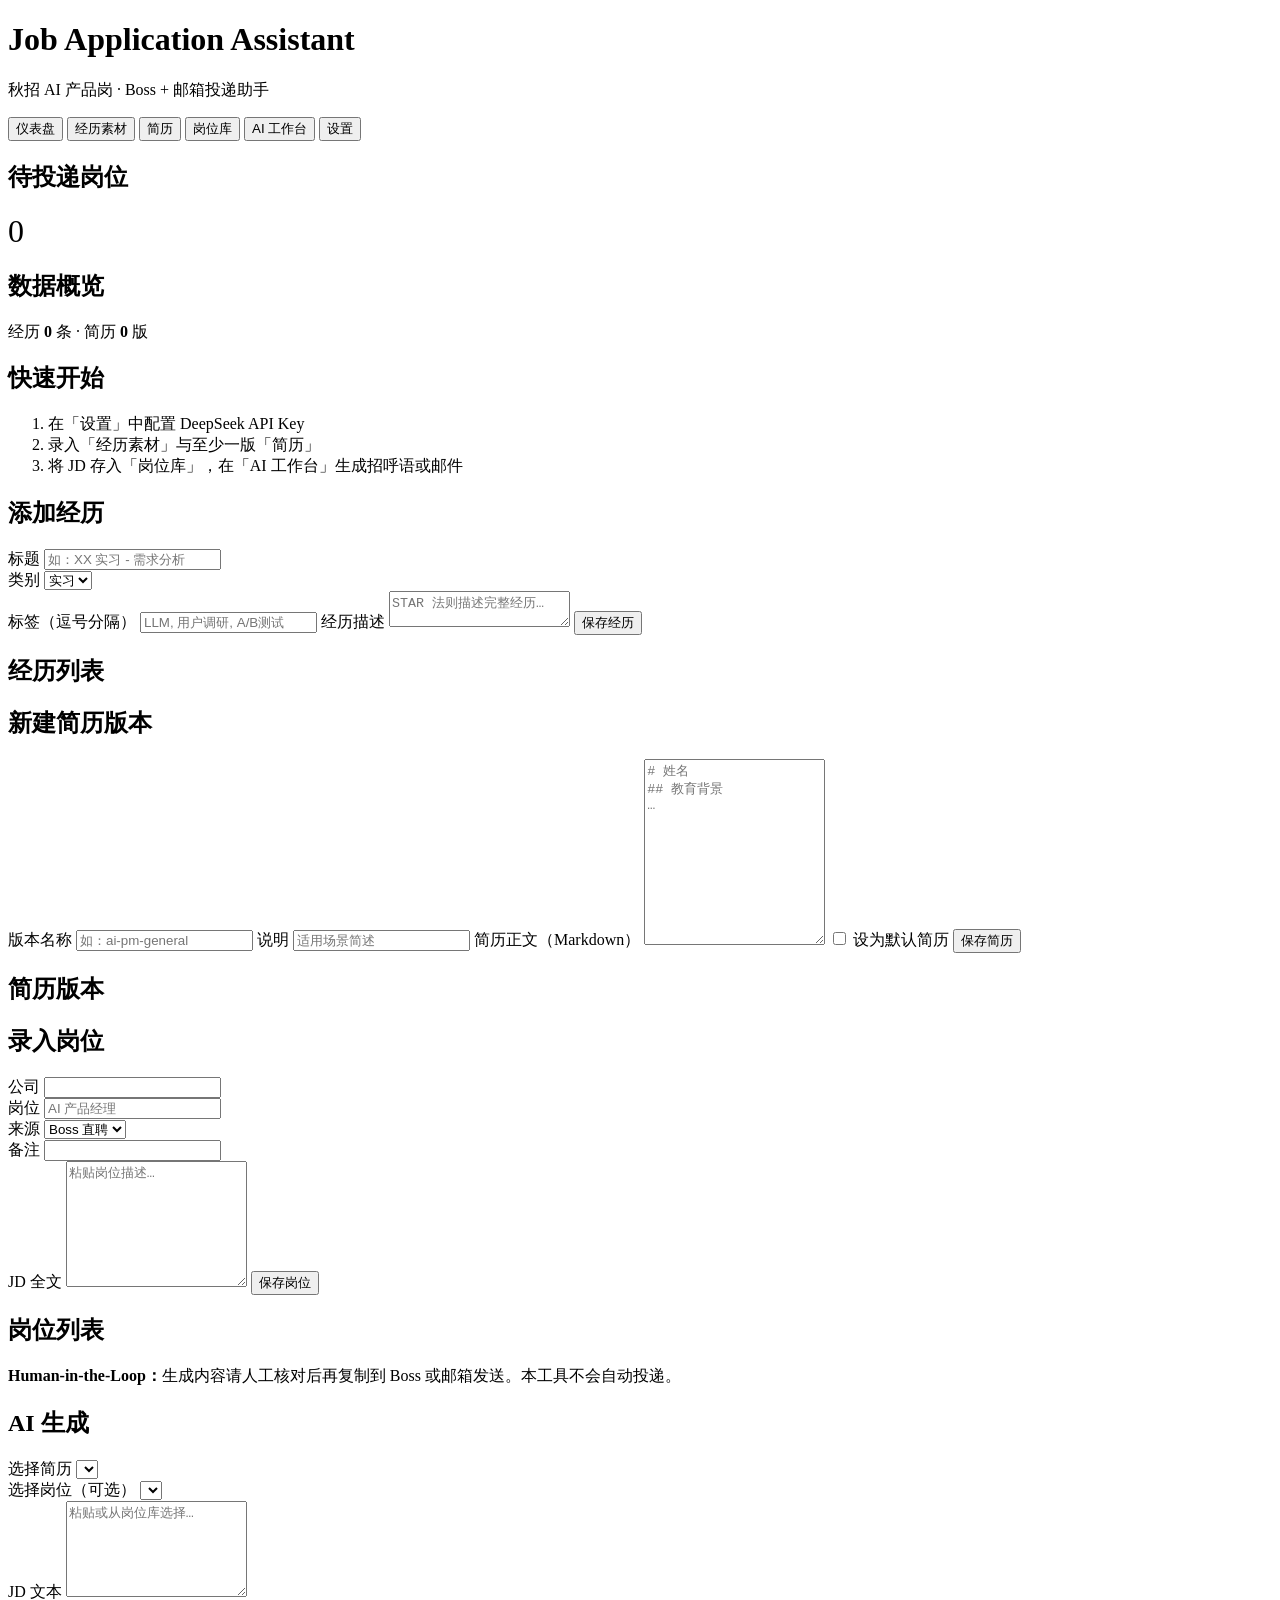
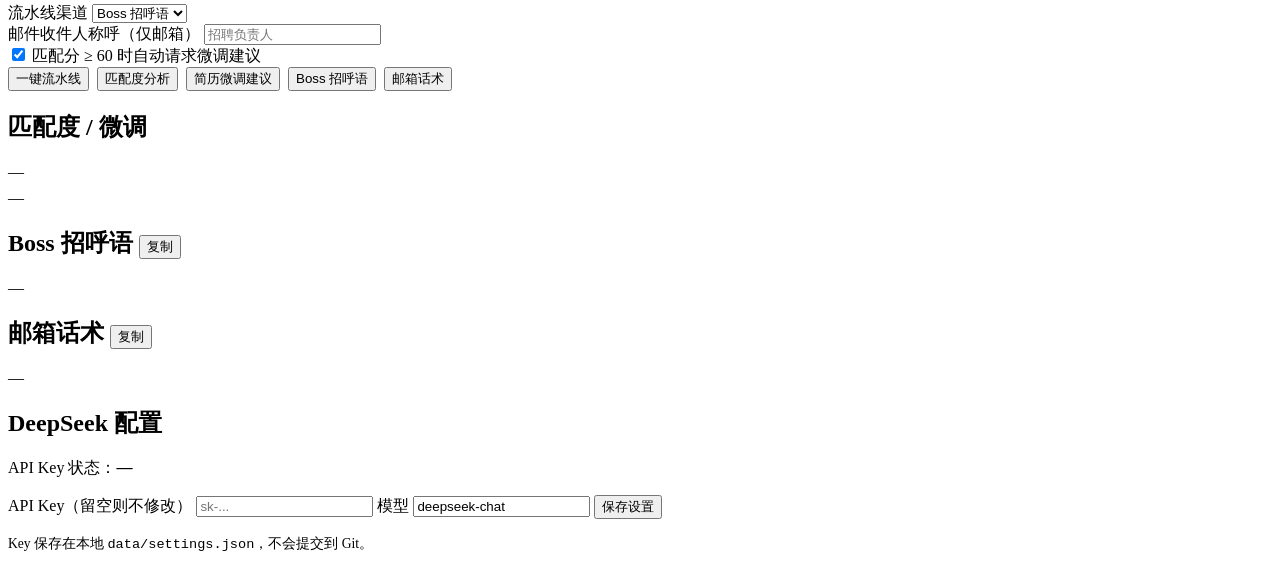
==== src/frontend/index.html @ 0a257f39 "feat: 秋招 AI 产品岗投递助手完整骨架 借鉴 career-ops 设计：PRD/架构/数据契约、Markdown Prompt、Auto-Pipeline、doctor 自检与本地 Web " ====
<!DOCTYPE html>
<html lang="zh-CN">
<head>
  <meta charset="UTF-8" />
  <meta name="viewport" content="width=device-width, initial-scale=1.0" />
  <title>Job Application Assistant</title>
  <link rel="stylesheet" href="/static/css/style.css" />
</head>
<body>
  <header>
    <div>
      <h1>Job Application Assistant</h1>
      <p>秋招 AI 产品岗 · Boss + 邮箱投递助手</p>
    </div>
    <nav>
      <button data-panel="dashboard" class="active">仪表盘</button>
      <button data-panel="experiences">经历素材</button>
      <button data-panel="resumes">简历</button>
      <button data-panel="jobs">岗位库</button>
      <button data-panel="ai">AI 工作台</button>
      <button data-panel="settings">设置</button>
    </nav>
  </header>

  <main>
    <!-- 仪表盘 -->
    <section id="panel-dashboard" class="panel active">
      <div class="grid-2">
        <div class="card">
          <h2>待投递岗位</h2>
          <p style="font-size:2rem;margin:0" id="stat-pending">0</p>
        </div>
        <div class="card">
          <h2>数据概览</h2>
          <p>经历 <strong id="stat-experiences">0</strong> 条 · 简历 <strong id="stat-resumes">0</strong> 版</p>
        </div>
      </div>
      <div class="card">
        <h2>快速开始</h2>
        <ol>
          <li>在「设置」中配置 DeepSeek API Key</li>
          <li>录入「经历素材」与至少一版「简历」</li>
          <li>将 JD 存入「岗位库」，在「AI 工作台」生成招呼语或邮件</li>
        </ol>
      </div>
    </section>

    <!-- 经历素材 -->
    <section id="panel-experiences" class="panel">
      <div class="card">
        <h2>添加经历</h2>
        <form id="form-experience">
          <div class="grid-2">
            <div>
              <label>标题</label>
              <input name="title" required placeholder="如：XX 实习 - 需求分析" />
            </div>
            <div>
              <label>类别</label>
              <select name="category">
                <option value="internship">实习</option>
                <option value="project">项目</option>
                <option value="competition">竞赛</option>
                <option value="other">其他</option>
              </select>
            </div>
          </div>
          <label>标签（逗号分隔）</label>
          <input name="tags" placeholder="LLM, 用户调研, A/B测试" />
          <label>经历描述</label>
          <textarea name="content" placeholder="STAR 法则描述完整经历…"></textarea>
          <button type="submit" class="btn">保存经历</button>
        </form>
      </div>
      <div class="card">
        <h2>经历列表</h2>
        <div id="experience-list"></div>
      </div>
    </section>

    <!-- 简历 -->
    <section id="panel-resumes" class="panel">
      <div class="card">
        <h2>新建简历版本</h2>
        <form id="form-resume">
          <label>版本名称</label>
          <input name="name" required placeholder="如：ai-pm-general" />
          <label>说明</label>
          <input name="description" placeholder="适用场景简述" />
          <label>简历正文（Markdown）</label>
          <textarea name="content" rows="12" placeholder="# 姓名&#10;## 教育背景&#10;…"></textarea>
          <label><input type="checkbox" name="is_default" /> 设为默认简历</label>
          <button type="submit" class="btn">保存简历</button>
        </form>
      </div>
      <div class="card">
        <h2>简历版本</h2>
        <div id="resume-list"></div>
      </div>
    </section>

    <!-- 岗位库 -->
    <section id="panel-jobs" class="panel">
      <div class="card">
        <h2>录入岗位</h2>
        <form id="form-job">
          <div class="grid-2">
            <div>
              <label>公司</label>
              <input name="company" required />
            </div>
            <div>
              <label>岗位</label>
              <input name="position" required placeholder="AI 产品经理" />
            </div>
          </div>
          <div class="grid-2">
            <div>
              <label>来源</label>
              <select name="source">
                <option value="boss">Boss 直聘</option>
                <option value="email">邮箱</option>
                <option value="other">其他</option>
              </select>
            </div>
            <div>
              <label>备注</label>
              <input name="notes" />
            </div>
          </div>
          <label>JD 全文</label>
          <textarea name="jd_text" rows="8" placeholder="粘贴岗位描述…"></textarea>
          <button type="submit" class="btn">保存岗位</button>
        </form>
      </div>
      <div class="card">
        <h2>岗位列表</h2>
        <div id="job-list"></div>
      </div>
    </section>

    <!-- AI 工作台 -->
    <section id="panel-ai" class="panel">
      <div class="card notice">
        <strong>Human-in-the-Loop：</strong>生成内容请人工核对后再复制到 Boss 或邮箱发送。本工具不会自动投递。
      </div>
      <div class="card">
        <h2>AI 生成</h2>
        <div class="grid-2">
          <div>
            <label>选择简历</label>
            <select id="ai-resume"></select>
          </div>
          <div>
            <label>选择岗位（可选）</label>
            <select id="ai-job"></select>
          </div>
        </div>
        <label>JD 文本</label>
        <textarea id="ai-jd" rows="6" placeholder="粘贴或从岗位库选择…"></textarea>
        <div class="grid-2">
          <div>
            <label>流水线渠道</label>
            <select id="ai-channel">
              <option value="boss">Boss 招呼语</option>
              <option value="email">邮箱话术</option>
            </select>
          </div>
          <div>
            <label>邮件收件人称呼（仅邮箱）</label>
            <input id="ai-recipient" placeholder="招聘负责人" />
          </div>
        </div>
        <label><input type="checkbox" id="ai-include-tune" checked /> 匹配分 ≥ 60 时自动请求微调建议</label>
        <div style="display:flex;gap:0.5rem;flex-wrap:wrap;margin-bottom:1rem">
          <button class="btn" id="btn-pipeline">一键流水线</button>
          <button class="btn btn-secondary" id="btn-match">匹配度分析</button>
          <button class="btn btn-secondary" id="btn-tune">简历微调建议</button>
          <button class="btn btn-secondary" id="btn-boss">Boss 招呼语</button>
          <button class="btn btn-secondary" id="btn-email">邮箱话术</button>
        </div>
      </div>
      <div class="card">
        <h2>匹配度 / 微调</h2>
        <div class="output" id="output-match">—</div>
        <div class="output" id="output-tune" style="margin-top:0.5rem">—</div>
      </div>
      <div class="card">
        <h2>Boss 招呼语 <button class="btn btn-secondary" data-copy="output-boss">复制</button></h2>
        <div class="output" id="output-boss">—</div>
      </div>
      <div class="card">
        <h2>邮箱话术 <button class="btn btn-secondary" data-copy="output-email">复制</button></h2>
        <div class="output" id="output-email">—</div>
      </div>
    </section>

    <!-- 设置 -->
    <section id="panel-settings" class="panel">
      <div class="card">
        <h2>DeepSeek 配置</h2>
        <p>API Key 状态：<strong id="settings-key-status">—</strong></p>
        <form id="form-settings">
          <label>API Key（留空则不修改）</label>
          <input name="api_key" type="password" placeholder="sk-..." autocomplete="off" />
          <label>模型</label>
          <input name="model" id="settings-model" value="deepseek-chat" />
          <button type="submit" class="btn">保存设置</button>
        </form>
        <p style="font-size:0.85rem;color:var(--muted);margin-top:1rem">
          Key 保存在本地 <code>data/settings.json</code>，不会提交到 Git。
        </p>
      </div>
    </section>
  </main>

  <div class="toast" id="toast"></div>
  <script src="/static/js/app.js"></script>
</body>
</html>
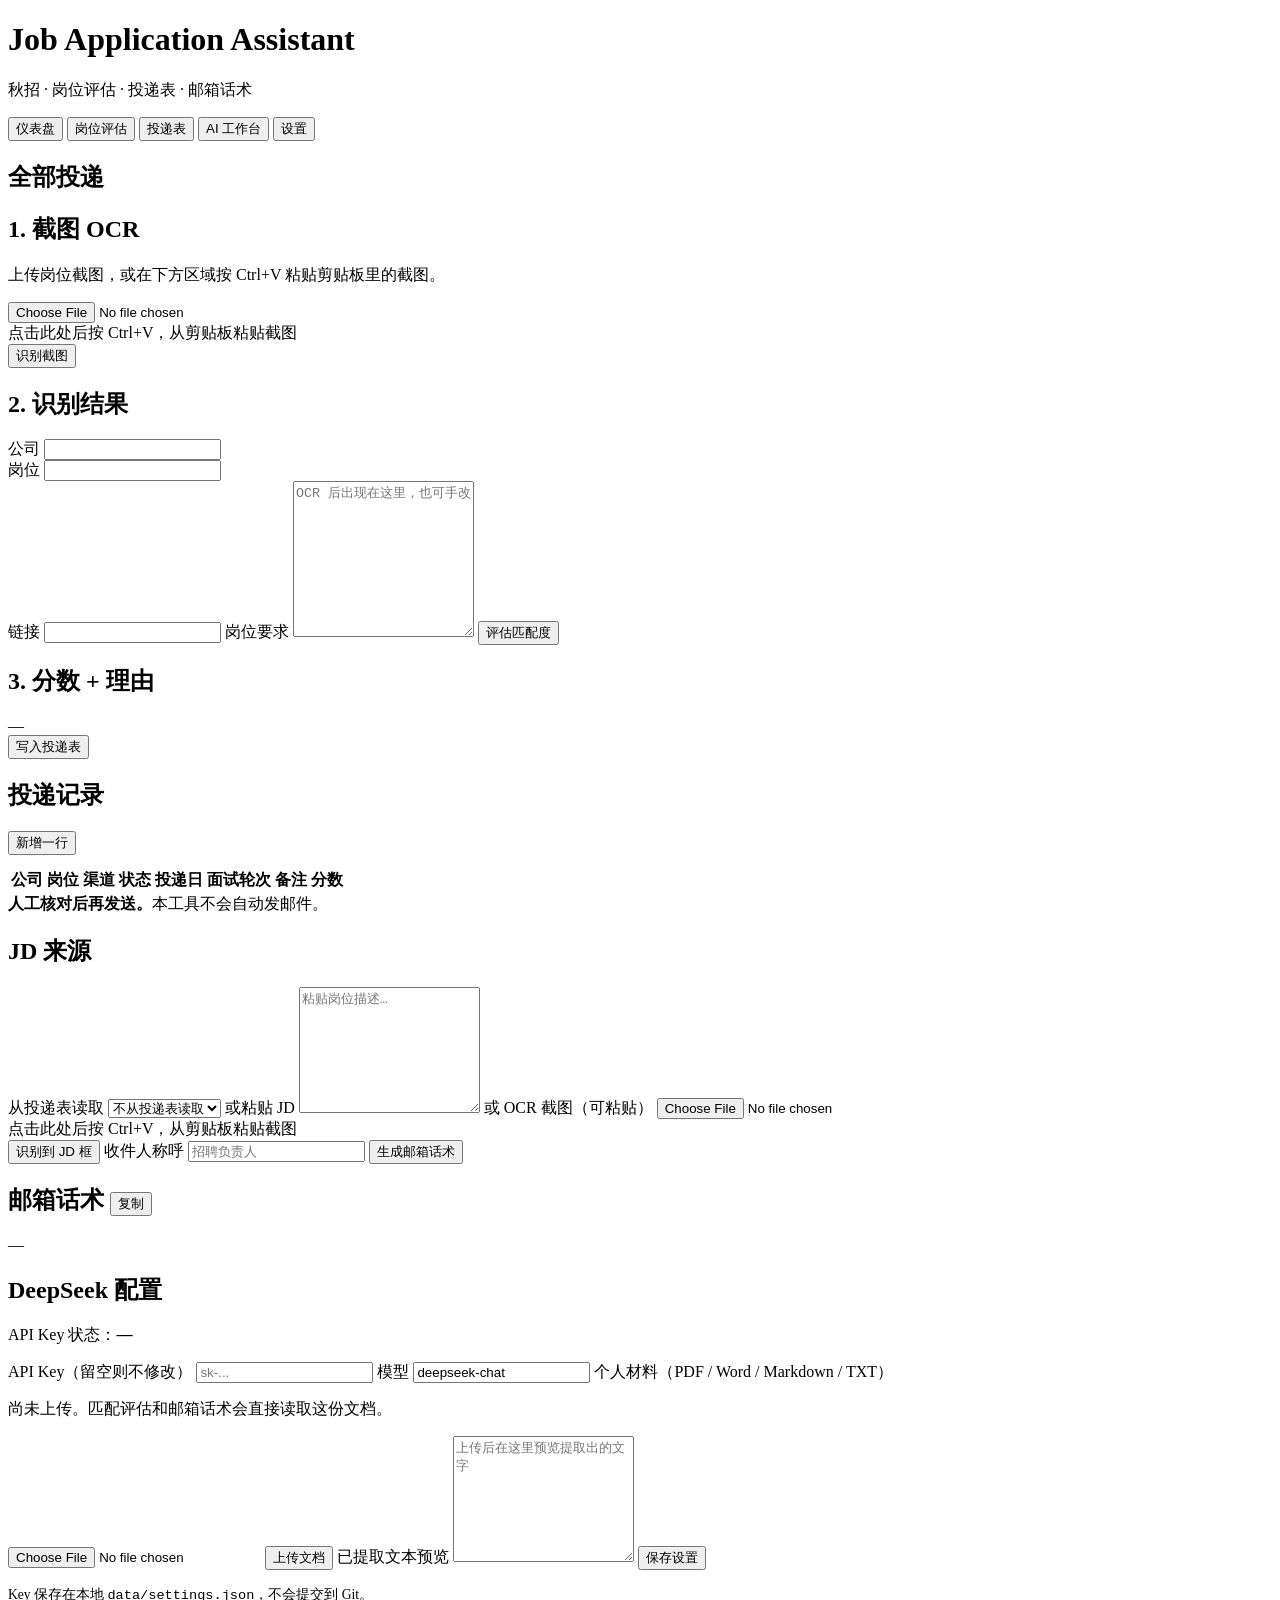
==== commit 3698d4b5: "feat: 改为岗位评估、投递表与邮箱话术 去掉经历库和简历库，评估与话术改为读取上传文档，并支持截图 OCR 与剪贴板粘贴。  Co-authored-by: Cursor <cursoragent" ====
--- a/src/frontend/index.html
+++ b/src/frontend/index.html
@@ -4,193 +4,120 @@
   <meta charset="UTF-8" />
   <meta name="viewport" content="width=device-width, initial-scale=1.0" />
   <title>Job Application Assistant</title>
-  <link rel="stylesheet" href="/static/css/style.css" />
+  <link rel="stylesheet" href="/static/css/style.css?v=5" />
 </head>
 <body>
   <header>
     <div>
       <h1>Job Application Assistant</h1>
-      <p>秋招 AI 产品岗 · Boss + 邮箱投递助手</p>
+      <p>秋招 · 岗位评估 · 投递表 · 邮箱话术</p>
     </div>
     <nav>
       <button data-panel="dashboard" class="active">仪表盘</button>
-      <button data-panel="experiences">经历素材</button>
-      <button data-panel="resumes">简历</button>
-      <button data-panel="jobs">岗位库</button>
+      <button data-panel="evaluate">岗位评估</button>
+      <button data-panel="tracker">投递表</button>
       <button data-panel="ai">AI 工作台</button>
       <button data-panel="settings">设置</button>
     </nav>
   </header>
 
   <main>
-    <!-- 仪表盘 -->
+    <!-- 仪表盘：投递总览 -->
     <section id="panel-dashboard" class="panel active">
-      <div class="grid-2">
-        <div class="card">
-          <h2>待投递岗位</h2>
-          <p style="font-size:2rem;margin:0" id="stat-pending">0</p>
-        </div>
-        <div class="card">
-          <h2>数据概览</h2>
-          <p>经历 <strong id="stat-experiences">0</strong> 条 · 简历 <strong id="stat-resumes">0</strong> 版</p>
-        </div>
-      </div>
+      <div id="stat-cards" class="stats"></div>
       <div class="card">
-        <h2>快速开始</h2>
-        <ol>
-          <li>在「设置」中配置 DeepSeek API Key</li>
-          <li>录入「经历素材」与至少一版「简历」</li>
-          <li>将 JD 存入「岗位库」，在「AI 工作台」生成招呼语或邮件</li>
-        </ol>
+        <h2>全部投递</h2>
+        <div id="dash-jobs"></div>
       </div>
     </section>
 
-    <!-- 经历素材 -->
-    <section id="panel-experiences" class="panel">
+    <!-- 岗位评估：OCR → 分数+理由 → 可写入投递表 -->
+    <section id="panel-evaluate" class="panel">
       <div class="card">
-        <h2>添加经历</h2>
-        <form id="form-experience">
-          <div class="grid-2">
-            <div>
-              <label>标题</label>
-              <input name="title" required placeholder="如：XX 实习 - 需求分析" />
-            </div>
-            <div>
-              <label>类别</label>
-              <select name="category">
-                <option value="internship">实习</option>
-                <option value="project">项目</option>
-                <option value="competition">竞赛</option>
-                <option value="other">其他</option>
-              </select>
-            </div>
-          </div>
-          <label>标签（逗号分隔）</label>
-          <input name="tags" placeholder="LLM, 用户调研, A/B测试" />
-          <label>经历描述</label>
-          <textarea name="content" placeholder="STAR 法则描述完整经历…"></textarea>
-          <button type="submit" class="btn">保存经历</button>
-        </form>
+        <h2>1. 截图 OCR</h2>
+        <p class="preview">上传岗位截图，或在下方区域按 Ctrl+V 粘贴剪贴板里的截图。</p>
+        <input id="eval-file" type="file" accept="image/*" />
+        <div id="eval-paste" class="paste-zone" tabindex="0">点击此处后按 Ctrl+V，从剪贴板粘贴截图</div>
+        <button class="btn" id="btn-eval-ocr" type="button">识别截图</button>
       </div>
       <div class="card">
-        <h2>经历列表</h2>
-        <div id="experience-list"></div>
+        <h2>2. 识别结果</h2>
+        <div class="grid-2">
+          <div>
+            <label>公司</label>
+            <input id="eval-company" />
+          </div>
+          <div>
+            <label>岗位</label>
+            <input id="eval-position" />
+          </div>
+        </div>
+        <label>链接</label>
+        <input id="eval-url" />
+        <label>岗位要求</label>
+        <textarea id="eval-jd" rows="10" placeholder="OCR 后出现在这里，也可手改"></textarea>
+        <button class="btn" id="btn-eval-match" type="button">评估匹配度</button>
+      </div>
+      <div class="card">
+        <h2>3. 分数 + 理由</h2>
+        <div class="output" id="eval-output">—</div>
+        <div class="row-actions">
+          <button class="btn" id="btn-eval-save" type="button">写入投递表</button>
+        </div>
       </div>
     </section>
 
-    <!-- 简历 -->
-    <section id="panel-resumes" class="panel">
+    <!-- 投递表 -->
+    <section id="panel-tracker" class="panel">
       <div class="card">
-        <h2>新建简历版本</h2>
-        <form id="form-resume">
-          <label>版本名称</label>
-          <input name="name" required placeholder="如：ai-pm-general" />
-          <label>说明</label>
-          <input name="description" placeholder="适用场景简述" />
-          <label>简历正文（Markdown）</label>
-          <textarea name="content" rows="12" placeholder="# 姓名&#10;## 教育背景&#10;…"></textarea>
-          <label><input type="checkbox" name="is_default" /> 设为默认简历</label>
-          <button type="submit" class="btn">保存简历</button>
-        </form>
-      </div>
-      <div class="card">
-        <h2>简历版本</h2>
-        <div id="resume-list"></div>
+        <h2>投递记录</h2>
+        <div class="row-actions" style="margin-bottom:0.75rem">
+          <button class="btn" id="btn-add-job" type="button">新增一行</button>
+        </div>
+        <div class="table-wrap">
+          <table class="sheet">
+            <thead>
+              <tr>
+                <th>公司</th>
+                <th>岗位</th>
+                <th>渠道</th>
+                <th>状态</th>
+                <th>投递日</th>
+                <th>面试轮次</th>
+                <th>备注</th>
+                <th>分数</th>
+                <th></th>
+              </tr>
+            </thead>
+            <tbody id="tracker-body"></tbody>
+          </table>
+        </div>
       </div>
     </section>
 
-    <!-- 岗位库 -->
-    <section id="panel-jobs" class="panel">
-      <div class="card">
-        <h2>录入岗位</h2>
-        <form id="form-job">
-          <div class="grid-2">
-            <div>
-              <label>公司</label>
-              <input name="company" required />
-            </div>
-            <div>
-              <label>岗位</label>
-              <input name="position" required placeholder="AI 产品经理" />
-            </div>
-          </div>
-          <div class="grid-2">
-            <div>
-              <label>来源</label>
-              <select name="source">
-                <option value="boss">Boss 直聘</option>
-                <option value="email">邮箱</option>
-                <option value="other">其他</option>
-              </select>
-            </div>
-            <div>
-              <label>备注</label>
-              <input name="notes" />
-            </div>
-          </div>
-          <label>JD 全文</label>
-          <textarea name="jd_text" rows="8" placeholder="粘贴岗位描述…"></textarea>
-          <button type="submit" class="btn">保存岗位</button>
-        </form>
+    <!-- AI 工作台：仅邮箱话术 -->
+    <section id="panel-ai" class="panel">
+      <div class="card notice">
+        <strong>人工核对后再发送。</strong>本工具不会自动发邮件。
       </div>
       <div class="card">
-        <h2>岗位列表</h2>
-        <div id="job-list"></div>
-      </div>
-    </section>
-
-    <!-- AI 工作台 -->
-    <section id="panel-ai" class="panel">
-      <div class="card notice">
-        <strong>Human-in-the-Loop：</strong>生成内容请人工核对后再复制到 Boss 或邮箱发送。本工具不会自动投递。
+        <h2>JD 来源</h2>
+        <label>从投递表读取</label>
+        <select id="ai-job">
+          <option value="">不从投递表读取</option>
+        </select>
+        <label>或粘贴 JD</label>
+        <textarea id="ai-jd" rows="8" placeholder="粘贴岗位描述…"></textarea>
+        <label>或 OCR 截图（可粘贴）</label>
+        <input id="ai-file" type="file" accept="image/*" />
+        <div id="ai-paste" class="paste-zone" tabindex="0">点击此处后按 Ctrl+V，从剪贴板粘贴截图</div>
+        <button class="btn btn-secondary" id="btn-ai-ocr" type="button">识别到 JD 框</button>
+        <label>收件人称呼</label>
+        <input id="ai-recipient" placeholder="招聘负责人" />
+        <button class="btn" id="btn-email" type="button">生成邮箱话术</button>
       </div>
       <div class="card">
-        <h2>AI 生成</h2>
-        <div class="grid-2">
-          <div>
-            <label>选择简历</label>
-            <select id="ai-resume"></select>
-          </div>
-          <div>
-            <label>选择岗位（可选）</label>
-            <select id="ai-job"></select>
-          </div>
-        </div>
-        <label>JD 文本</label>
-        <textarea id="ai-jd" rows="6" placeholder="粘贴或从岗位库选择…"></textarea>
-        <div class="grid-2">
-          <div>
-            <label>流水线渠道</label>
-            <select id="ai-channel">
-              <option value="boss">Boss 招呼语</option>
-              <option value="email">邮箱话术</option>
-            </select>
-          </div>
-          <div>
-            <label>邮件收件人称呼（仅邮箱）</label>
-            <input id="ai-recipient" placeholder="招聘负责人" />
-          </div>
-        </div>
-        <label><input type="checkbox" id="ai-include-tune" checked /> 匹配分 ≥ 60 时自动请求微调建议</label>
-        <div style="display:flex;gap:0.5rem;flex-wrap:wrap;margin-bottom:1rem">
-          <button class="btn" id="btn-pipeline">一键流水线</button>
-          <button class="btn btn-secondary" id="btn-match">匹配度分析</button>
-          <button class="btn btn-secondary" id="btn-tune">简历微调建议</button>
-          <button class="btn btn-secondary" id="btn-boss">Boss 招呼语</button>
-          <button class="btn btn-secondary" id="btn-email">邮箱话术</button>
-        </div>
-      </div>
-      <div class="card">
-        <h2>匹配度 / 微调</h2>
-        <div class="output" id="output-match">—</div>
-        <div class="output" id="output-tune" style="margin-top:0.5rem">—</div>
-      </div>
-      <div class="card">
-        <h2>Boss 招呼语 <button class="btn btn-secondary" data-copy="output-boss">复制</button></h2>
-        <div class="output" id="output-boss">—</div>
-      </div>
-      <div class="card">
-        <h2>邮箱话术 <button class="btn btn-secondary" data-copy="output-email">复制</button></h2>
+        <h2>邮箱话术 <button class="btn btn-secondary" data-copy="output-email" type="button">复制</button></h2>
         <div class="output" id="output-email">—</div>
       </div>
     </section>
@@ -205,6 +132,12 @@
           <input name="api_key" type="password" placeholder="sk-..." autocomplete="off" />
           <label>模型</label>
           <input name="model" id="settings-model" value="deepseek-chat" />
+          <label>个人材料（PDF / Word / Markdown / TXT）</label>
+          <p class="preview" id="profile-status">尚未上传。匹配评估和邮箱话术会直接读取这份文档。</p>
+          <input id="profile-file" type="file" accept=".pdf,.docx,.txt,.md,.markdown,.prd,application/pdf" />
+          <button class="btn btn-secondary" id="btn-profile" type="button">上传文档</button>
+          <label>已提取文本预览</label>
+          <textarea id="settings-profile" rows="8" readonly placeholder="上传后在这里预览提取出的文字"></textarea>
           <button type="submit" class="btn">保存设置</button>
         </form>
         <p style="font-size:0.85rem;color:var(--muted);margin-top:1rem">
@@ -215,6 +148,6 @@
   </main>
 
   <div class="toast" id="toast"></div>
-  <script src="/static/js/app.js"></script>
+  <script src="/static/js/app.js?v=5"></script>
 </body>
 </html>
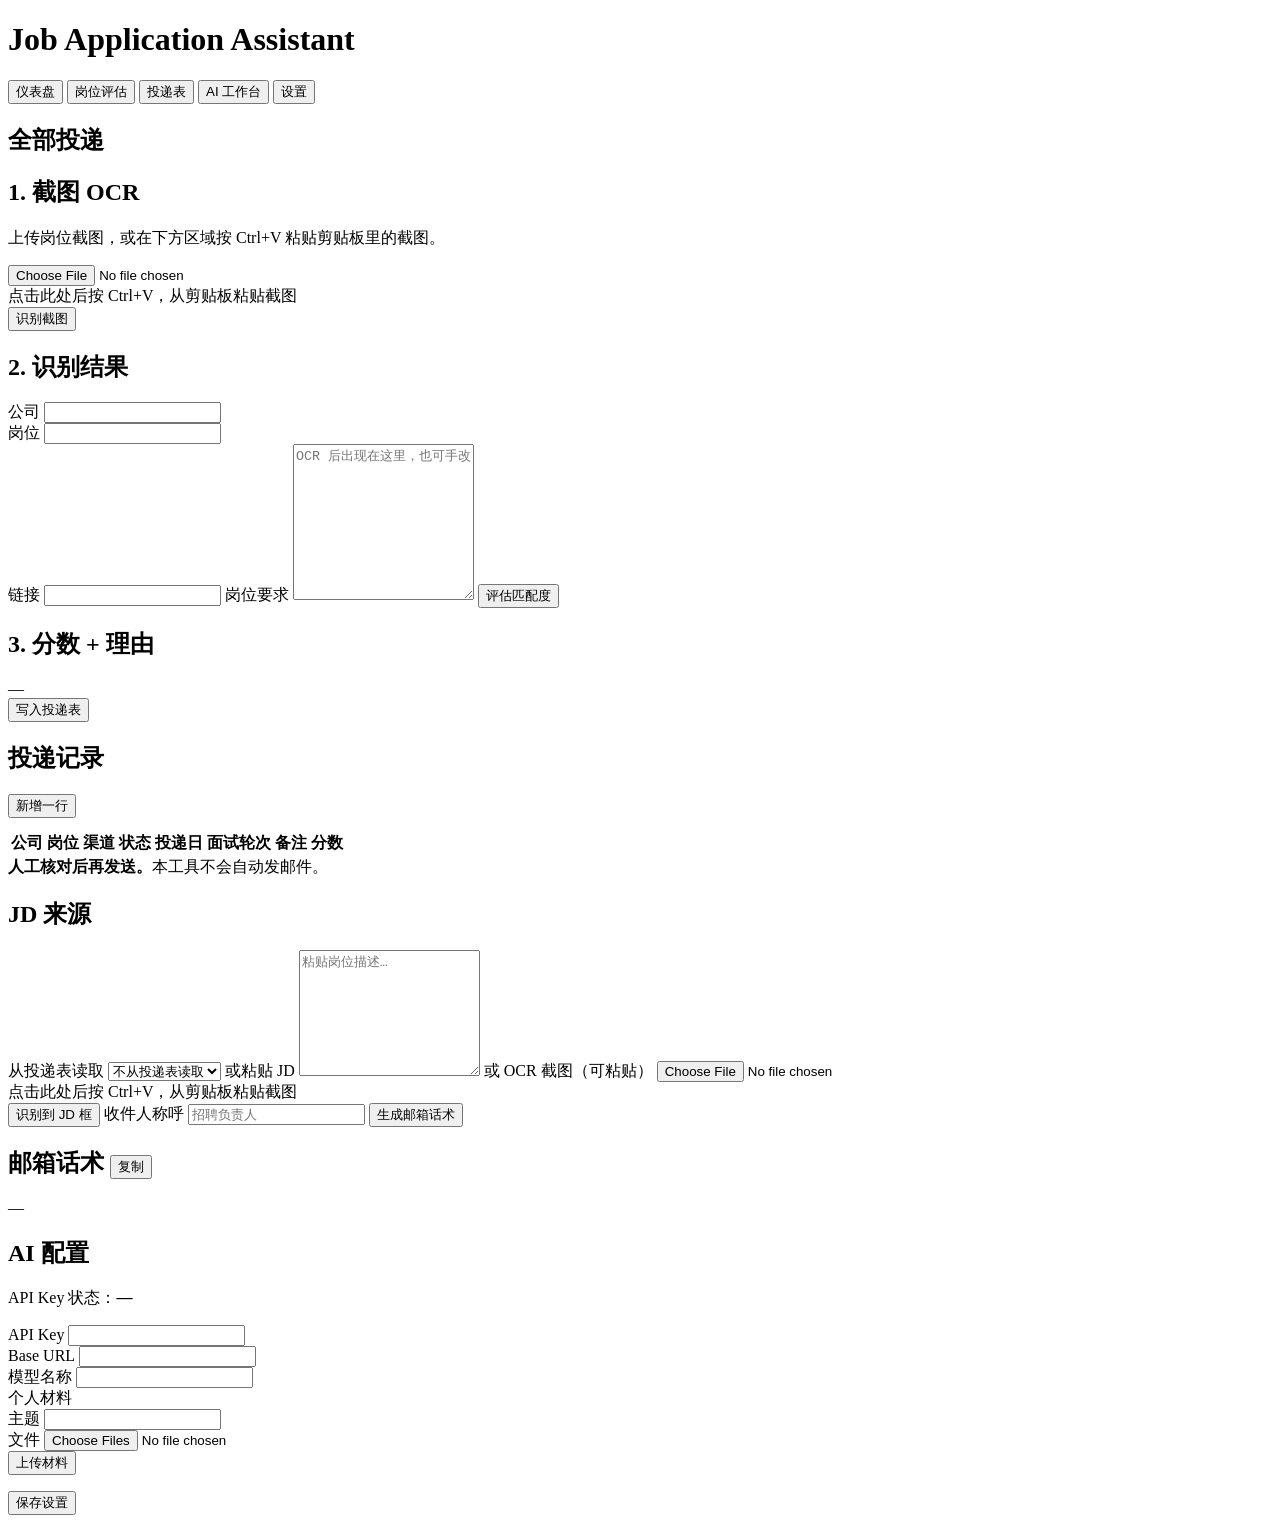
==== commit ff03676a: "feat: 完善投递表与 AI 配置体验 支持多材料分主题、百炼兼容配置，并精简匹配理由与状态/渠道选项。  Co-authored-by: Cursor <cursoragent@cursor.co" ====
--- a/src/frontend/index.html
+++ b/src/frontend/index.html
@@ -4,13 +4,12 @@
   <meta charset="UTF-8" />
   <meta name="viewport" content="width=device-width, initial-scale=1.0" />
   <title>Job Application Assistant</title>
-  <link rel="stylesheet" href="/static/css/style.css?v=5" />
+  <link rel="stylesheet" href="/static/css/style.css?v=13" />
 </head>
 <body>
   <header>
     <div>
       <h1>Job Application Assistant</h1>
-      <p>秋招 · 岗位评估 · 投递表 · 邮箱话术</p>
     </div>
     <nav>
       <button data-panel="dashboard" class="active">仪表盘</button>
@@ -79,9 +78,9 @@
             <thead>
               <tr>
                 <th>公司</th>
-                <th>岗位</th>
+                <th class="col-position">岗位</th>
                 <th>渠道</th>
-                <th>状态</th>
+                <th class="col-status">状态</th>
                 <th>投递日</th>
                 <th>面试轮次</th>
                 <th>备注</th>
@@ -125,29 +124,43 @@
     <!-- 设置 -->
     <section id="panel-settings" class="panel">
       <div class="card">
-        <h2>DeepSeek 配置</h2>
+        <h2>AI 配置</h2>
         <p>API Key 状态：<strong id="settings-key-status">—</strong></p>
         <form id="form-settings">
-          <label>API Key（留空则不修改）</label>
-          <input name="api_key" type="password" placeholder="sk-..." autocomplete="off" />
-          <label>模型</label>
-          <input name="model" id="settings-model" value="deepseek-chat" />
-          <label>个人材料（PDF / Word / Markdown / TXT）</label>
-          <p class="preview" id="profile-status">尚未上传。匹配评估和邮箱话术会直接读取这份文档。</p>
-          <input id="profile-file" type="file" accept=".pdf,.docx,.txt,.md,.markdown,.prd,application/pdf" />
-          <button class="btn btn-secondary" id="btn-profile" type="button">上传文档</button>
-          <label>已提取文本预览</label>
-          <textarea id="settings-profile" rows="8" readonly placeholder="上传后在这里预览提取出的文字"></textarea>
+          <div class="field-grid">
+            <div>
+              <label>API Key</label>
+              <input name="api_key" type="password" autocomplete="off" />
+            </div>
+            <div>
+              <label>Base URL</label>
+              <input name="base_url" id="settings-base-url" />
+            </div>
+            <div>
+              <label>模型名称</label>
+              <input name="model" id="settings-model" />
+            </div>
+          </div>
+          <label>个人材料</label>
+          <div class="field-grid">
+            <div>
+              <label>主题</label>
+              <input id="profile-topic" />
+            </div>
+            <div>
+              <label>文件</label>
+              <input id="profile-file" type="file" multiple accept=".pdf,.docx,.txt,.md,.markdown,.prd,application/pdf" />
+            </div>
+          </div>
+          <button class="btn btn-secondary" id="btn-profile" type="button">上传材料</button>
+          <div id="profile-list" style="margin-top:1rem"></div>
           <button type="submit" class="btn">保存设置</button>
         </form>
-        <p style="font-size:0.85rem;color:var(--muted);margin-top:1rem">
-          Key 保存在本地 <code>data/settings.json</code>，不会提交到 Git。
-        </p>
       </div>
     </section>
   </main>
 
   <div class="toast" id="toast"></div>
-  <script src="/static/js/app.js?v=5"></script>
+  <script src="/static/js/app.js?v=15"></script>
 </body>
 </html>
